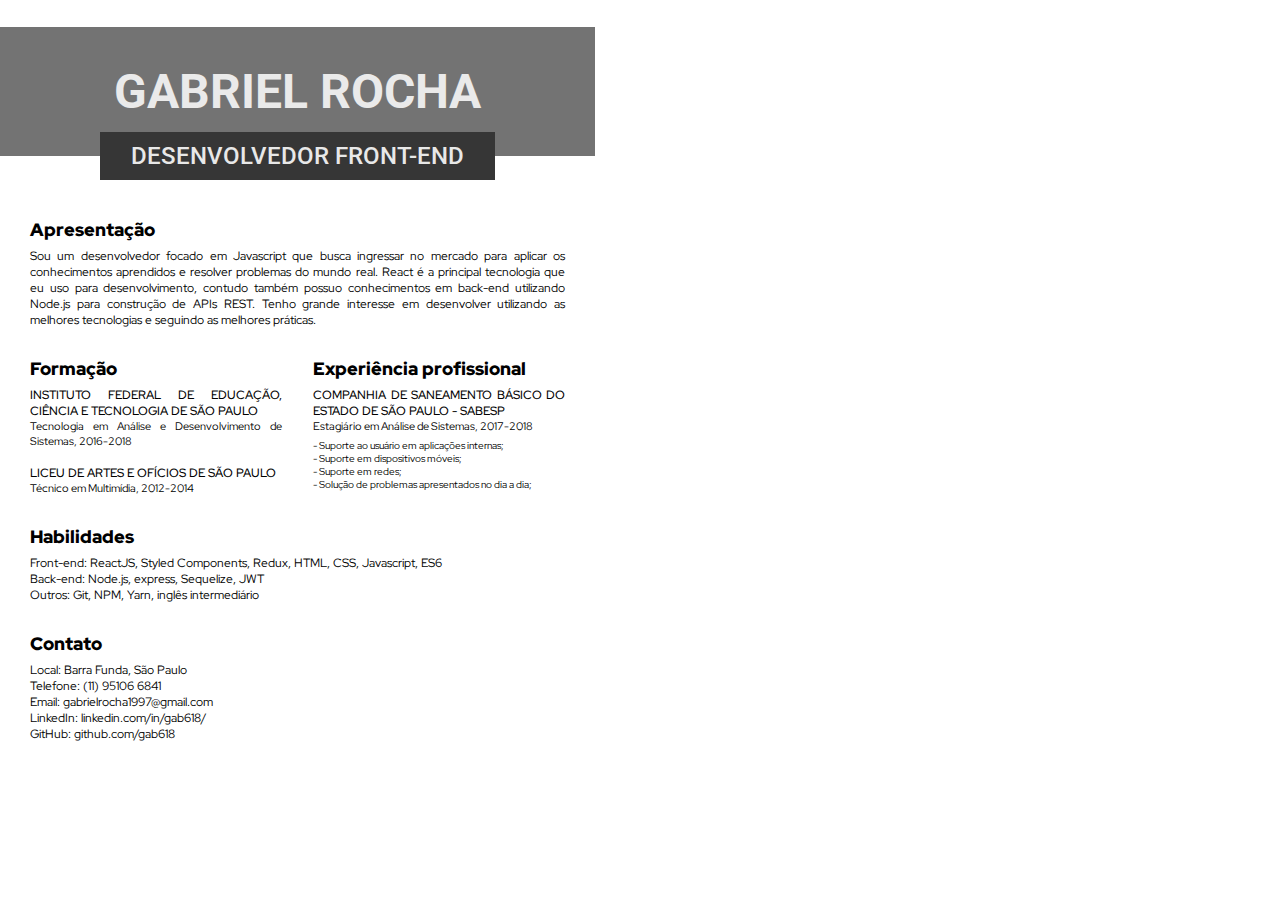
==== frontend.html @ 8055dc94 "frontend cv" ====
<html>
  <head>
    <title>Curriculo HTML</title>
    <link rel="stylesheet" href="./global.css" />
    <link rel="stylesheet" href="./main.css" />
    <link
      href="https://fonts.googleapis.com/css2?family=Red+Hat+Display:wght@400;500;900&amp;family=Roboto:wght@400;500;900&amp;display=swap"
      rel="stylesheet"
    />
  </head>
  <body>
    <div class="container">
      <div class="title">
        <h1>GABRIEL ROCHA</h1>
        <div class="subtitle">
          <h2>DESENVOLVEDOR FRONT-END</h2>
        </div>
      </div>

      <div class="content">
        <div class="intro topic">
          <h3 class="topic-title">Apresentação</h3>
          <p>
            Sou um desenvolvedor focado em Javascript que busca ingressar no
            mercado para aplicar os conhecimentos aprendidos e resolver
            problemas do mundo real. React é a principal tecnologia que eu uso
            para desenvolvimento, contudo também possuo conhecimentos em
            back-end utilizando Node.js para construção de APIs REST. Tenho
            grande interesse em desenvolver utilizando as melhores tecnologias e
            seguindo as melhores práticas.
          </p>
        </div>
        <div class="history">
          <div class="academy topic">
            <h3 class="topic-title">Formação</h3>
            <div class="school">
              <strong>
                INSTITUTO FEDERAL DE EDUCAÇÃO, CIÊNCIA E TECNOLOGIA DE SÃO PAULO
              </strong>
              <span
                >Tecnologia em Análise e Desenvolvimento de Sistemas,
                2016-2018</span
              >
            </div>
            <div class="school">
              <strong>
                LICEU DE ARTES E OFÍCIOS DE SÃO PAULO
              </strong>
              <span>Técnico em Multimídia, 2012-2014</span>
            </div>
          </div>
          <div class="work topic">
            <h3 class="topic-title">Experiência profissional</h3>
            <div class="company">
              <strong>
                COMPANHIA DE SANEAMENTO BÁSICO DO ESTADO DE SÃO PAULO - SABESP
              </strong>
              <span>Estagiário em Análise de Sistemas, 2017-2018</span>
              <ul>
                <li>- Suporte ao usuário em aplicações internas;</li>
                <li>- Suporte em dispositivos móveis;</li>
                <li>- Suporte em redes;</li>
                <li>- Solução de problemas apresentados no dia a dia;</li>
              </ul>
            </div>
          </div>
        </div>
        <div class="skills topic">
          <h3 class="topic-title">Habilidades</h3>
          <p>
            Front-end: ReactJS, Styled Components, Redux, HTML, CSS, Javascript,
            ES6
          </p>
          <p>
            Back-end: Node.js, express, Sequelize, JWT
          </p>
          <p>Outros: Git, NPM, Yarn, inglês intermediário</p>
        </div>
        <div class="contact topic">
          <h3 class="topic-title">Contato</h3>
          <p>
            Local: Barra Funda, São Paulo
          </p>
          <p>
            Telefone: (11) 95106 6841
          </p>
          <p>Email: gabrielrocha1997@gmail.com</p>
          <p>LinkedIn: linkedin.com/in/gab618/</p>
          <p>GitHub: github.com/gab618</p>
        </div>
      </div>
    </div>
  </body>
</html>
---- global.css ----
* {
  margin: 0;
  padding: 0;
  outline: 0;
  box-sizing: border-box;
}

html,
body,
#root {
  width: 595px;
  height: 842px;
}
body {
  -webkit-font-smoothing: antialiased;
}
body,
input,
button {
  font: 14px "Roboto", sans-serif;
}
a {
  text-decoration: none;
}
ul {
  list-style: none;
}
button {
  cursor: pointer;
}
---- main.css ----
.container {
  height: 842px;
  width: 595px;
  display: flex;
  flex-direction: column;
}

.title {
  background: #737373;
  width: 100%;
  height: 129px;
  margin-top: 27px;
  display: flex;
  justify-content: center;
  align-items: center;
  position: relative;
}

.title h1 {
  color: #eaeaea;
  font-size: 48px;
  font-family: Roboto;
}

.subtitle {
  display: flex;
  align-items: center;
  justify-content: center;
  position: absolute;
  background: #363636;
  width: 395px;
  height: 48px;
  top: 105;
}

.subtitle h2 {
  color: #e8e8e8;
  font-family: Roboto;
  font-weight: 500;
  font-size: 24px;
}

.content {
  background: white;
  height: auto;
  display: flex;
  flex-direction: column;
  margin-top: 62px;
  padding: 0 30px;
}

.topic-title {
  font-family: Red Hat Display;
  font-size: 18px;
  font-weight: 900;
  color: #000;
  margin-bottom: 7px;
}

.topic p {
  font-family: Red Hat Display;
  font-size: 12px;
  text-align: justify;
}

.topic {
  margin-bottom: 29px;
}

.history {
  display: flex;
  justify-content: space-between;
  text-align: justify;
}

.academy,
.work {
  width: 47.1%;
  display: flex;
  flex-direction: column;
}

.history strong {
  font-family: Red Hat Display;
  font-style: normal;
  font-weight: 500;
  font-size: 12px;
  line-height: 16px;
}

.history span {
  font-family: Red Hat Display;
  font-style: normal;
  font-weight: normal;
  font-size: 11px;
  line-height: 15px;
}
.history ul {
  margin-top: 5px;
}

.history li {
  font-family: Red Hat Display;
  font-style: normal;
  font-weight: normal;
  font-size: 10px;
  line-height: 13px;
}

.school,
.company {
  display: flex;
  flex-direction: column;
}

.school:not(:last-child) {
  margin-bottom: 16px;
}
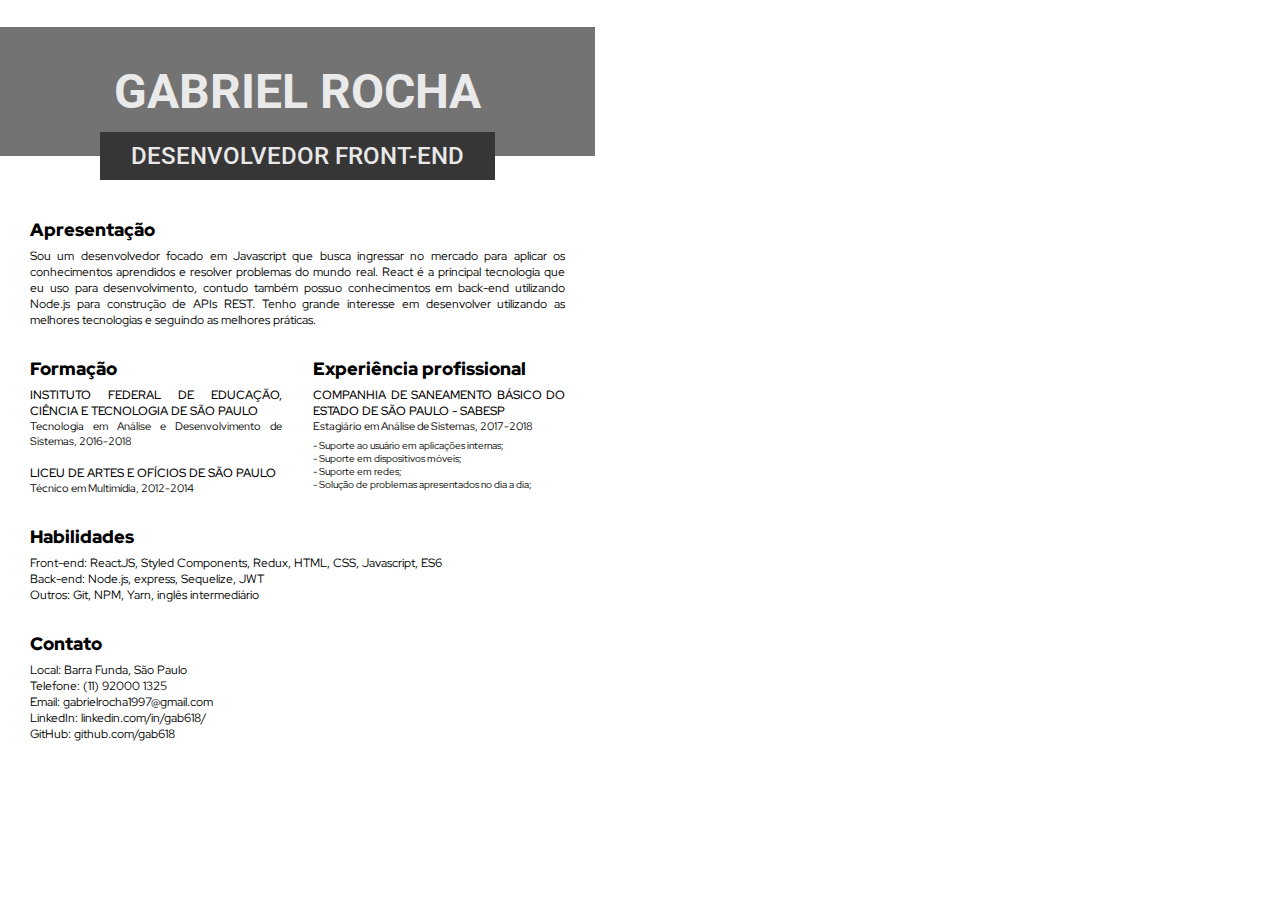
==== commit dc68015b: "Update frontend.html" ====
--- a/frontend.html
+++ b/frontend.html
@@ -82,7 +82,7 @@
             Local: Barra Funda, São Paulo
           </p>
           <p>
-            Telefone: (11) 95106 6841
+            Telefone: (11) 92000 1325
           </p>
           <p>Email: gabrielrocha1997@gmail.com</p>
           <p>LinkedIn: linkedin.com/in/gab618/</p>
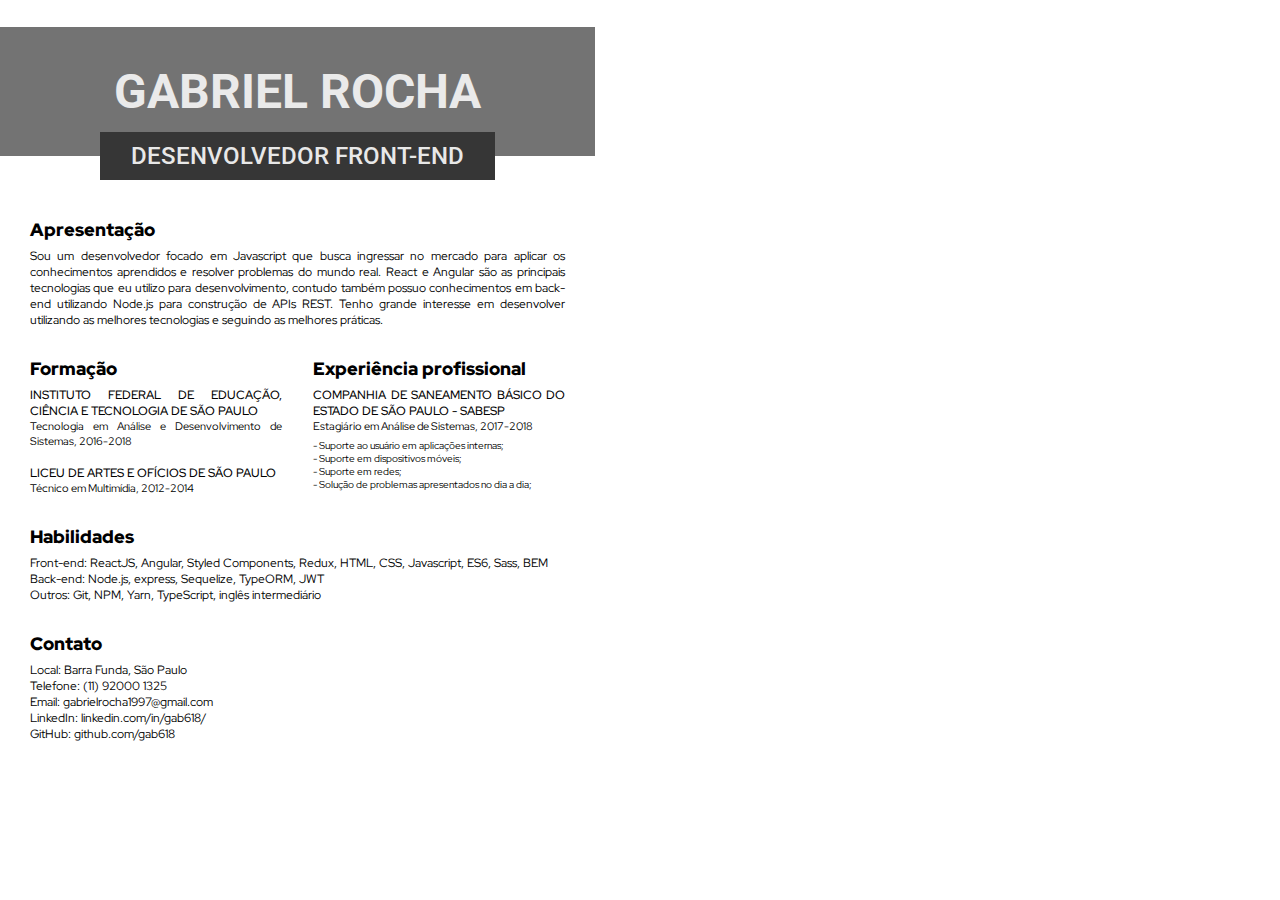
==== commit 3c67fa44: "front-end updates 2021" ====
--- a/frontend.html
+++ b/frontend.html
@@ -23,11 +23,11 @@
           <p>
             Sou um desenvolvedor focado em Javascript que busca ingressar no
             mercado para aplicar os conhecimentos aprendidos e resolver
-            problemas do mundo real. React é a principal tecnologia que eu uso
-            para desenvolvimento, contudo também possuo conhecimentos em
-            back-end utilizando Node.js para construção de APIs REST. Tenho
-            grande interesse em desenvolver utilizando as melhores tecnologias e
-            seguindo as melhores práticas.
+            problemas do mundo real. React e Angular são as principais
+            tecnologias que eu utilizo para desenvolvimento, contudo também
+            possuo conhecimentos em back-end utilizando Node.js para construção
+            de APIs REST. Tenho grande interesse em desenvolver utilizando as
+            melhores tecnologias e seguindo as melhores práticas.
           </p>
         </div>
         <div class="history">
@@ -43,9 +43,7 @@
               >
             </div>
             <div class="school">
-              <strong>
-                LICEU DE ARTES E OFÍCIOS DE SÃO PAULO
-              </strong>
+              <strong> LICEU DE ARTES E OFÍCIOS DE SÃO PAULO </strong>
               <span>Técnico em Multimídia, 2012-2014</span>
             </div>
           </div>
@@ -68,22 +66,16 @@
         <div class="skills topic">
           <h3 class="topic-title">Habilidades</h3>
           <p>
-            Front-end: ReactJS, Styled Components, Redux, HTML, CSS, Javascript,
-            ES6
+            Front-end: ReactJS, Angular, Styled Components, Redux, HTML, CSS,
+            Javascript, ES6, Sass, BEM
           </p>
-          <p>
-            Back-end: Node.js, express, Sequelize, JWT
-          </p>
-          <p>Outros: Git, NPM, Yarn, inglês intermediário</p>
+          <p>Back-end: Node.js, express, Sequelize, TypeORM, JWT</p>
+          <p>Outros: Git, NPM, Yarn, TypeScript, inglês intermediário</p>
         </div>
         <div class="contact topic">
           <h3 class="topic-title">Contato</h3>
-          <p>
-            Local: Barra Funda, São Paulo
-          </p>
-          <p>
-            Telefone: (11) 92000 1325
-          </p>
+          <p>Local: Barra Funda, São Paulo</p>
+          <p>Telefone: (11) 92000 1325</p>
           <p>Email: gabrielrocha1997@gmail.com</p>
           <p>LinkedIn: linkedin.com/in/gab618/</p>
           <p>GitHub: github.com/gab618</p>
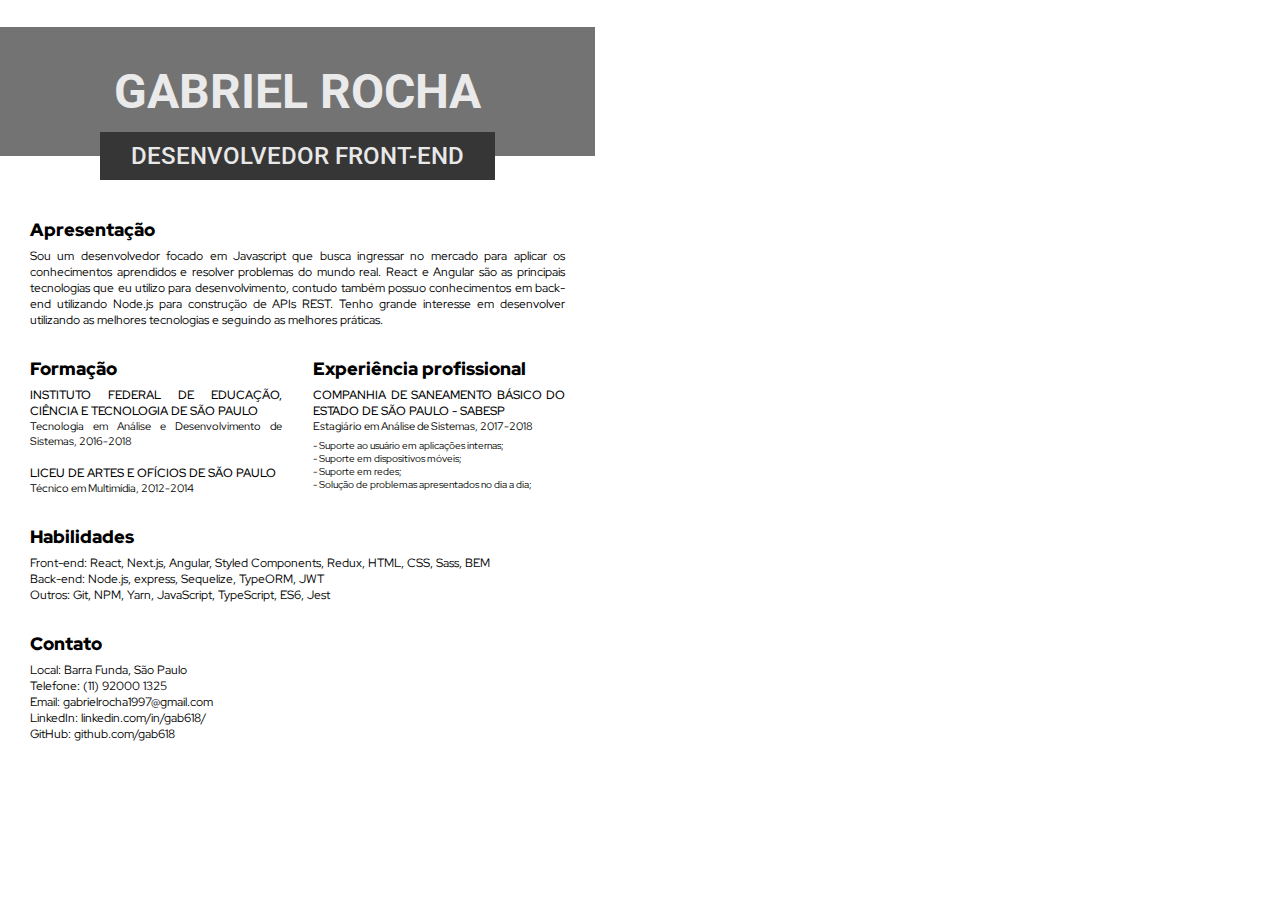
==== commit f1e437bc: "Update frontend.html" ====
--- a/frontend.html
+++ b/frontend.html
@@ -66,11 +66,11 @@
         <div class="skills topic">
           <h3 class="topic-title">Habilidades</h3>
           <p>
-            Front-end: ReactJS, Angular, Styled Components, Redux, HTML, CSS,
-            Javascript, ES6, Sass, BEM
+            Front-end: React, Next.js, Angular, Styled Components, Redux, HTML, CSS,
+            Sass, BEM
           </p>
           <p>Back-end: Node.js, express, Sequelize, TypeORM, JWT</p>
-          <p>Outros: Git, NPM, Yarn, TypeScript, inglês intermediário</p>
+          <p>Outros: Git, NPM, Yarn, JavaScript, TypeScript, ES6, Jest</p>
         </div>
         <div class="contact topic">
           <h3 class="topic-title">Contato</h3>
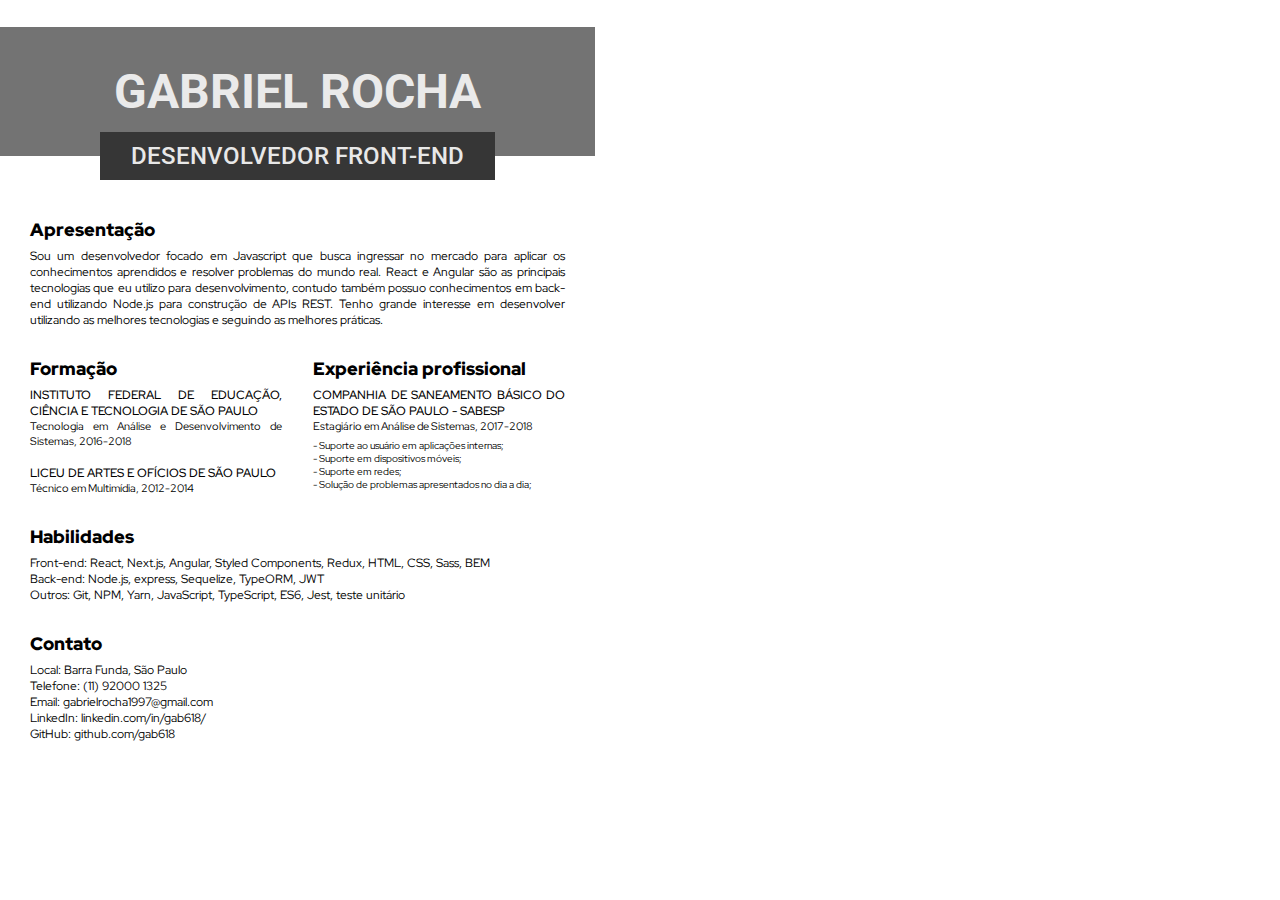
==== commit 3ab99f4a: "Update frontend.html" ====
--- a/frontend.html
+++ b/frontend.html
@@ -70,7 +70,7 @@
             Sass, BEM
           </p>
           <p>Back-end: Node.js, express, Sequelize, TypeORM, JWT</p>
-          <p>Outros: Git, NPM, Yarn, JavaScript, TypeScript, ES6, Jest</p>
+          <p>Outros: Git, NPM, Yarn, JavaScript, TypeScript, ES6, Jest, teste unitário</p>
         </div>
         <div class="contact topic">
           <h3 class="topic-title">Contato</h3>
